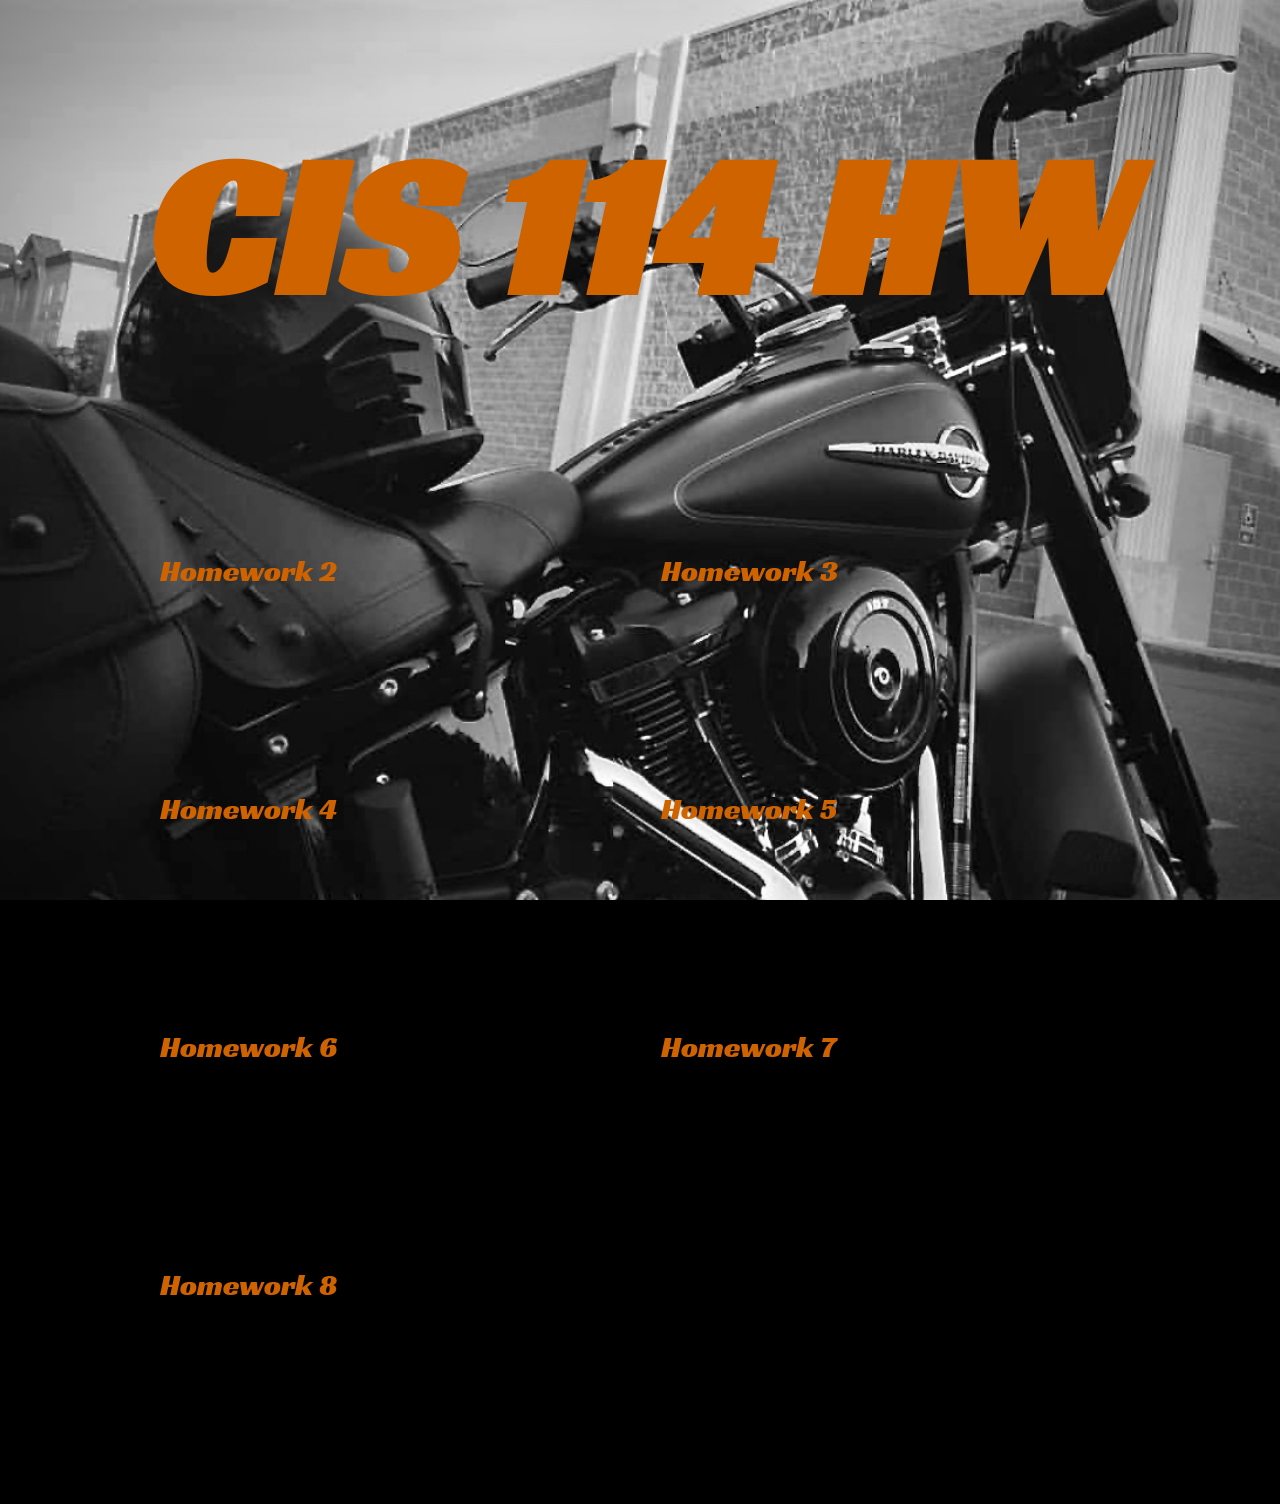
==== CIS114/HW.html @ dca8fefe "Add files via upload" ====
<!DOCTYPE html>
<html lang="en">
<head>
    <meta charset="UTF-8">
    <meta name="description" content="this is a home page for homework 2 - 8">
    <meta content="IE=edge" http-equiv="X-UA-Compatible">
    <meta name="viewport" content="width=device-width, initial-scale=1.0">
    <link rel="stylesheet" href="HW.css">

    <title>CIS 114 HW</title>
</head>
<body>
    <h1> CIS 114 HW </h1>
<ul>
   
    <li><a href="HW2.html" class="link">Homework 2</a> </li>
   
    <li><a href="HW3.html" class="link">Homework 3</a></li>
 
    <li><a href="HW4.html" class="link">Homework 4</a></li>
    
    <li><a href="HW5.html" class="link">Homework 5</a></li>
    
    <li><a href="HW6.html" class="link">Homework 6</a></li>
   
    <li><a href="HW7.html" class="link">Homework 7</a></li>

    <li><a href=" HW8.html" class="link">Homework 8</a></li>
</ul>
</body>
</html>
---- CIS114/HW.css ----
*{
    padding: 0%;
    margin: 0%;
}
@font-face {
    font-family: "racing";
    src: url(fonts/Racing_Sans_One/RacingSansOne-Regular.ttf);
}

body{
    background-color: rgb(0, 0, 0);
    background-image: url("IMG_4474.jpeg");
    background-repeat: no-repeat;
    background-size: cover;
    height: 100vh;
    background-position:center;
    min-width: fit-content;
}
    
h1{
font-family: "racing";
font-size: 200px;
text-align: center;
padding-bottom: 200px;
padding-top: 100px;
color: rgb(206, 99, 0);
}

.link{
    color: rgb(206, 99, 0);
    font-size: 30px;
    cursor: pointer;
    text-decoration: none;
    }    
    
ul{
text-align: center;
display: inline;
}

Ul li{
    list-style: none;
    display: inline-block;
    padding-bottom: 200px;
}

ul li a{
    font-family: "racing";
     text-align: center;
     padding: 10rem 10rem ;
}

ul li a:hover{
color:rgb(94, 42, 0);
transition: .50s;
transform: rotate(45deg);
}
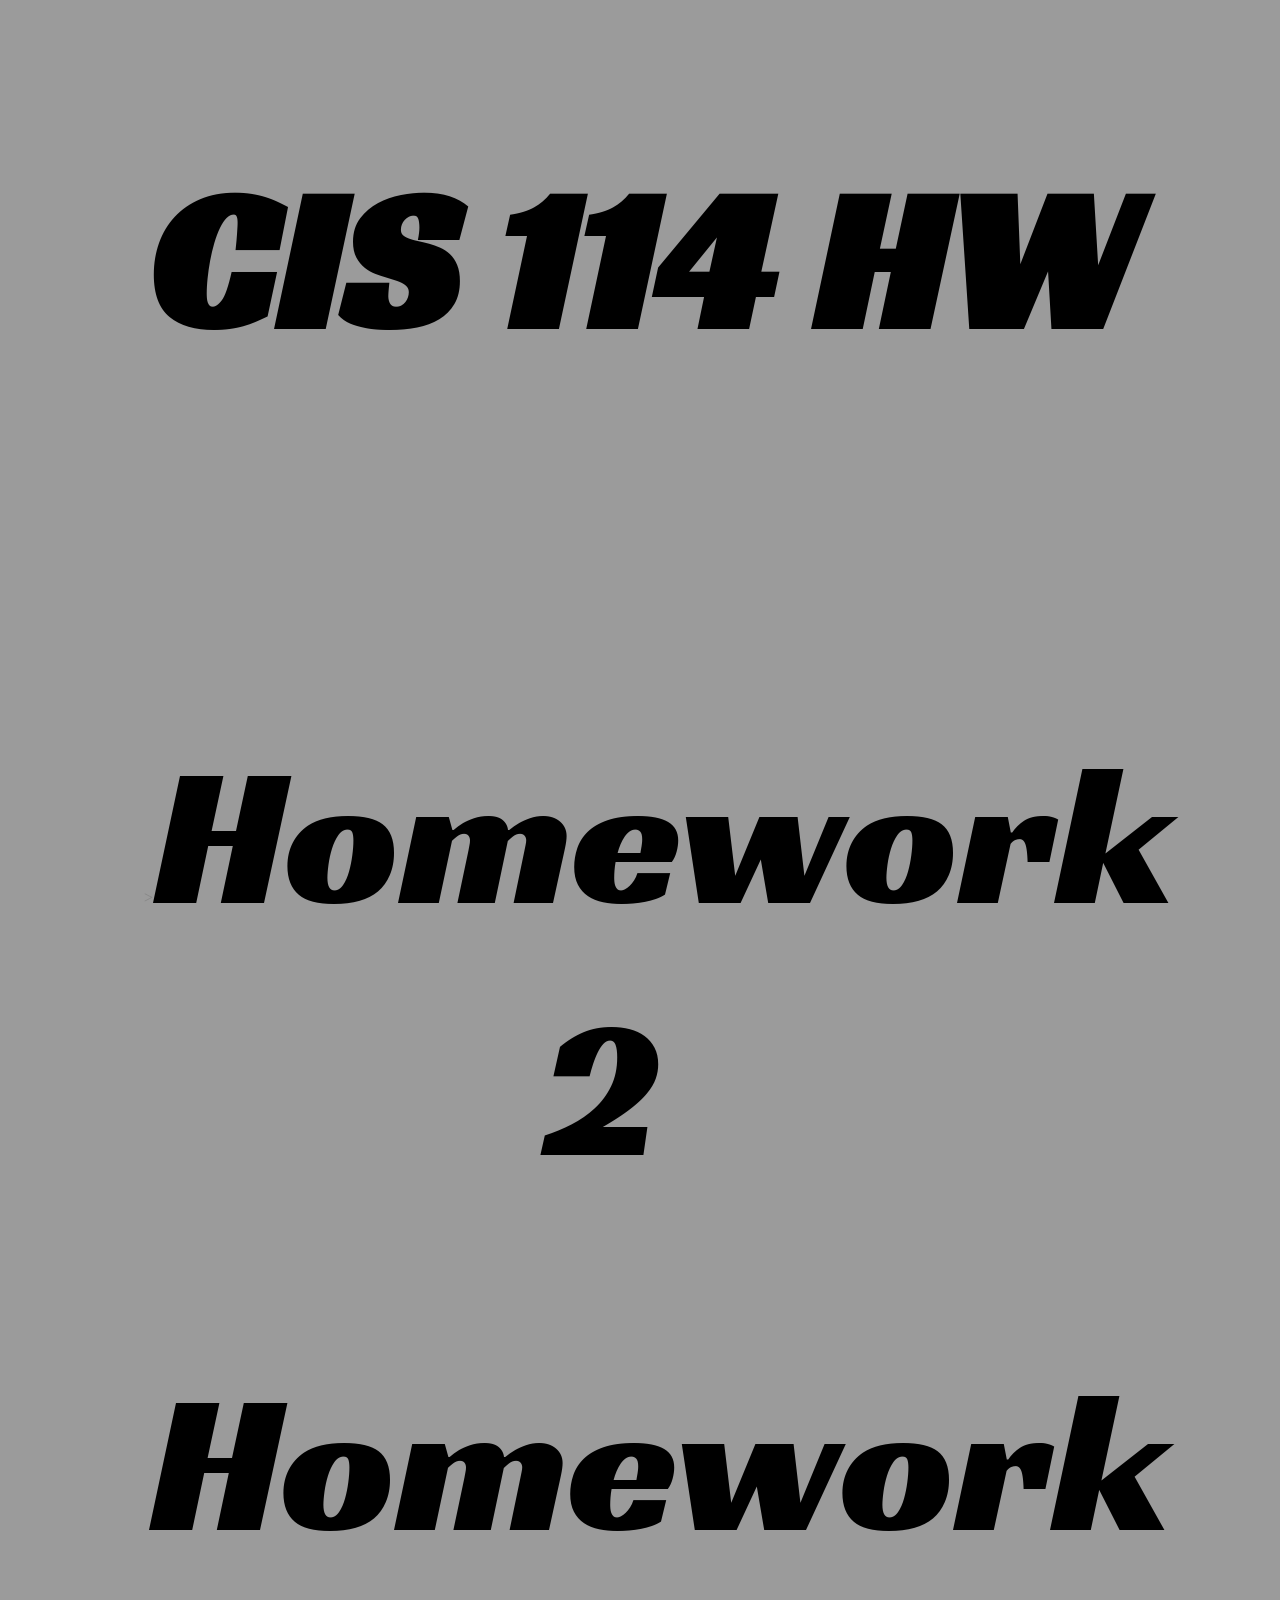
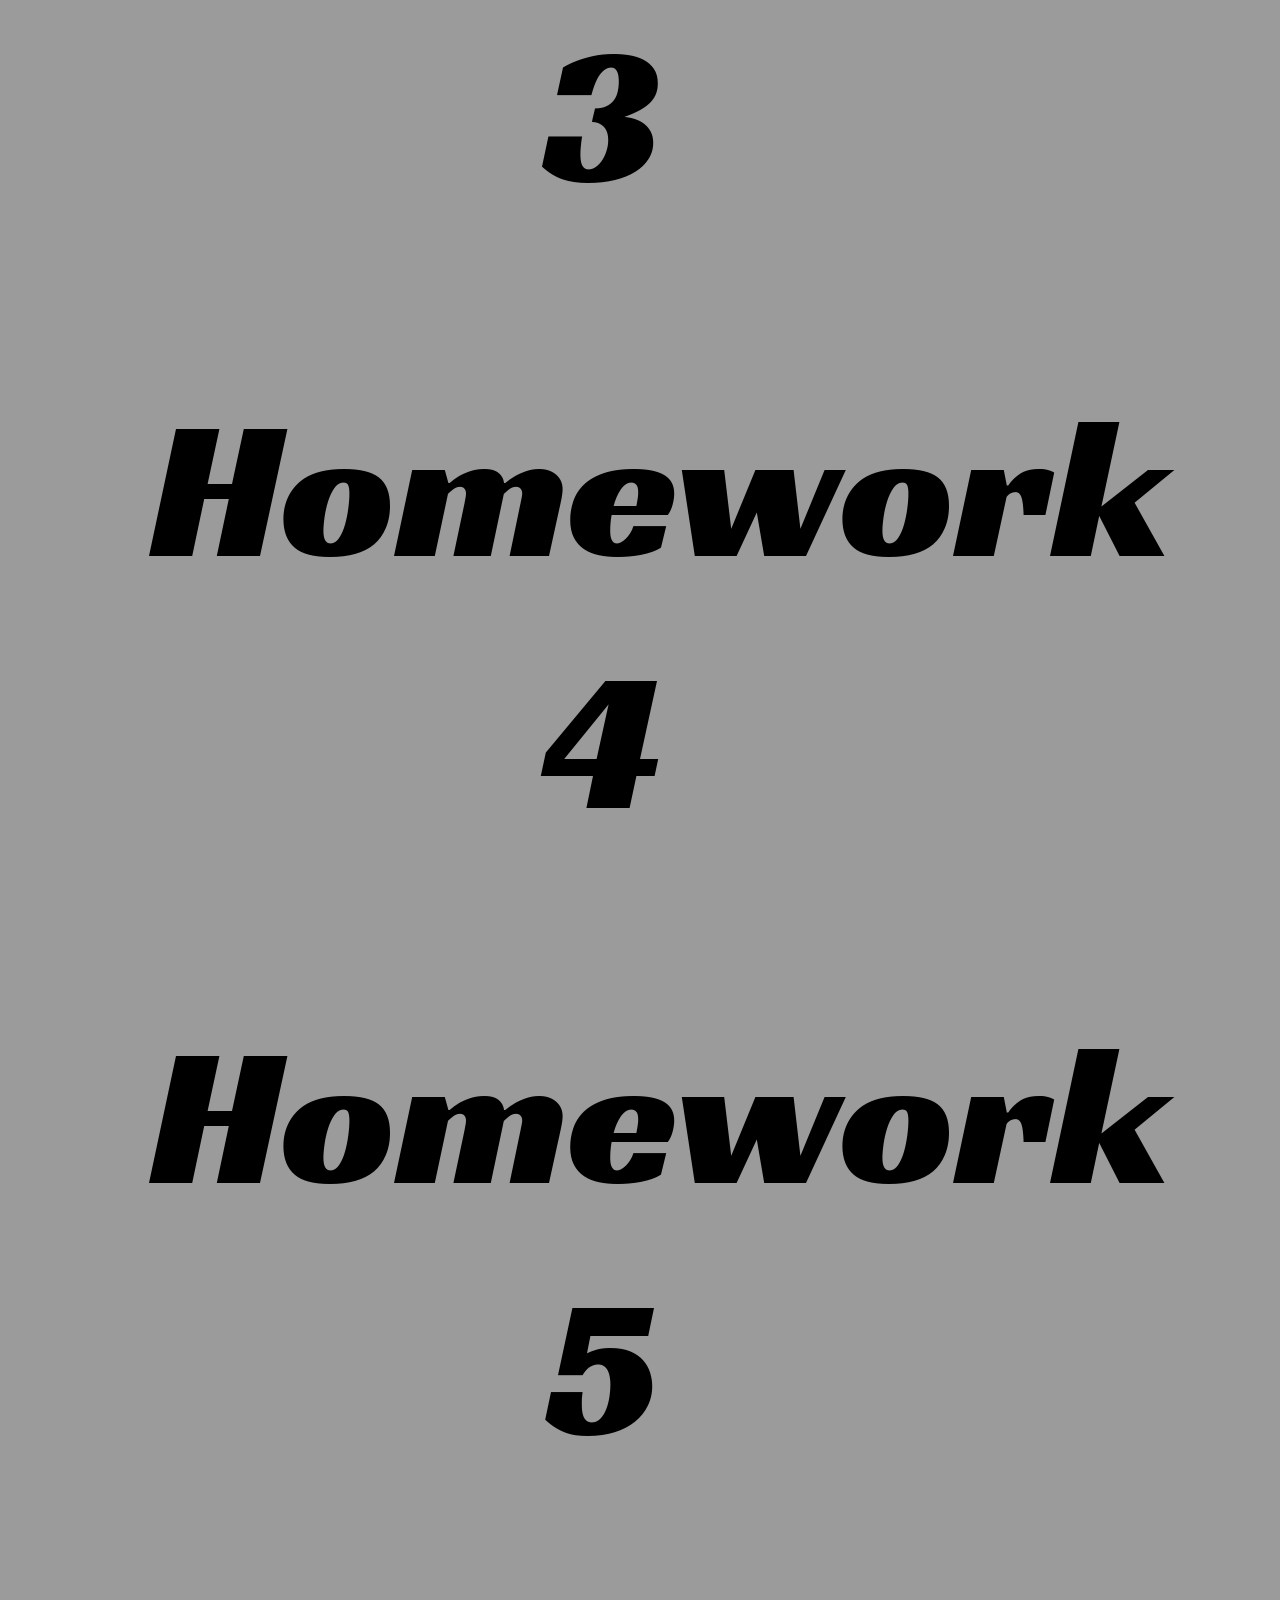
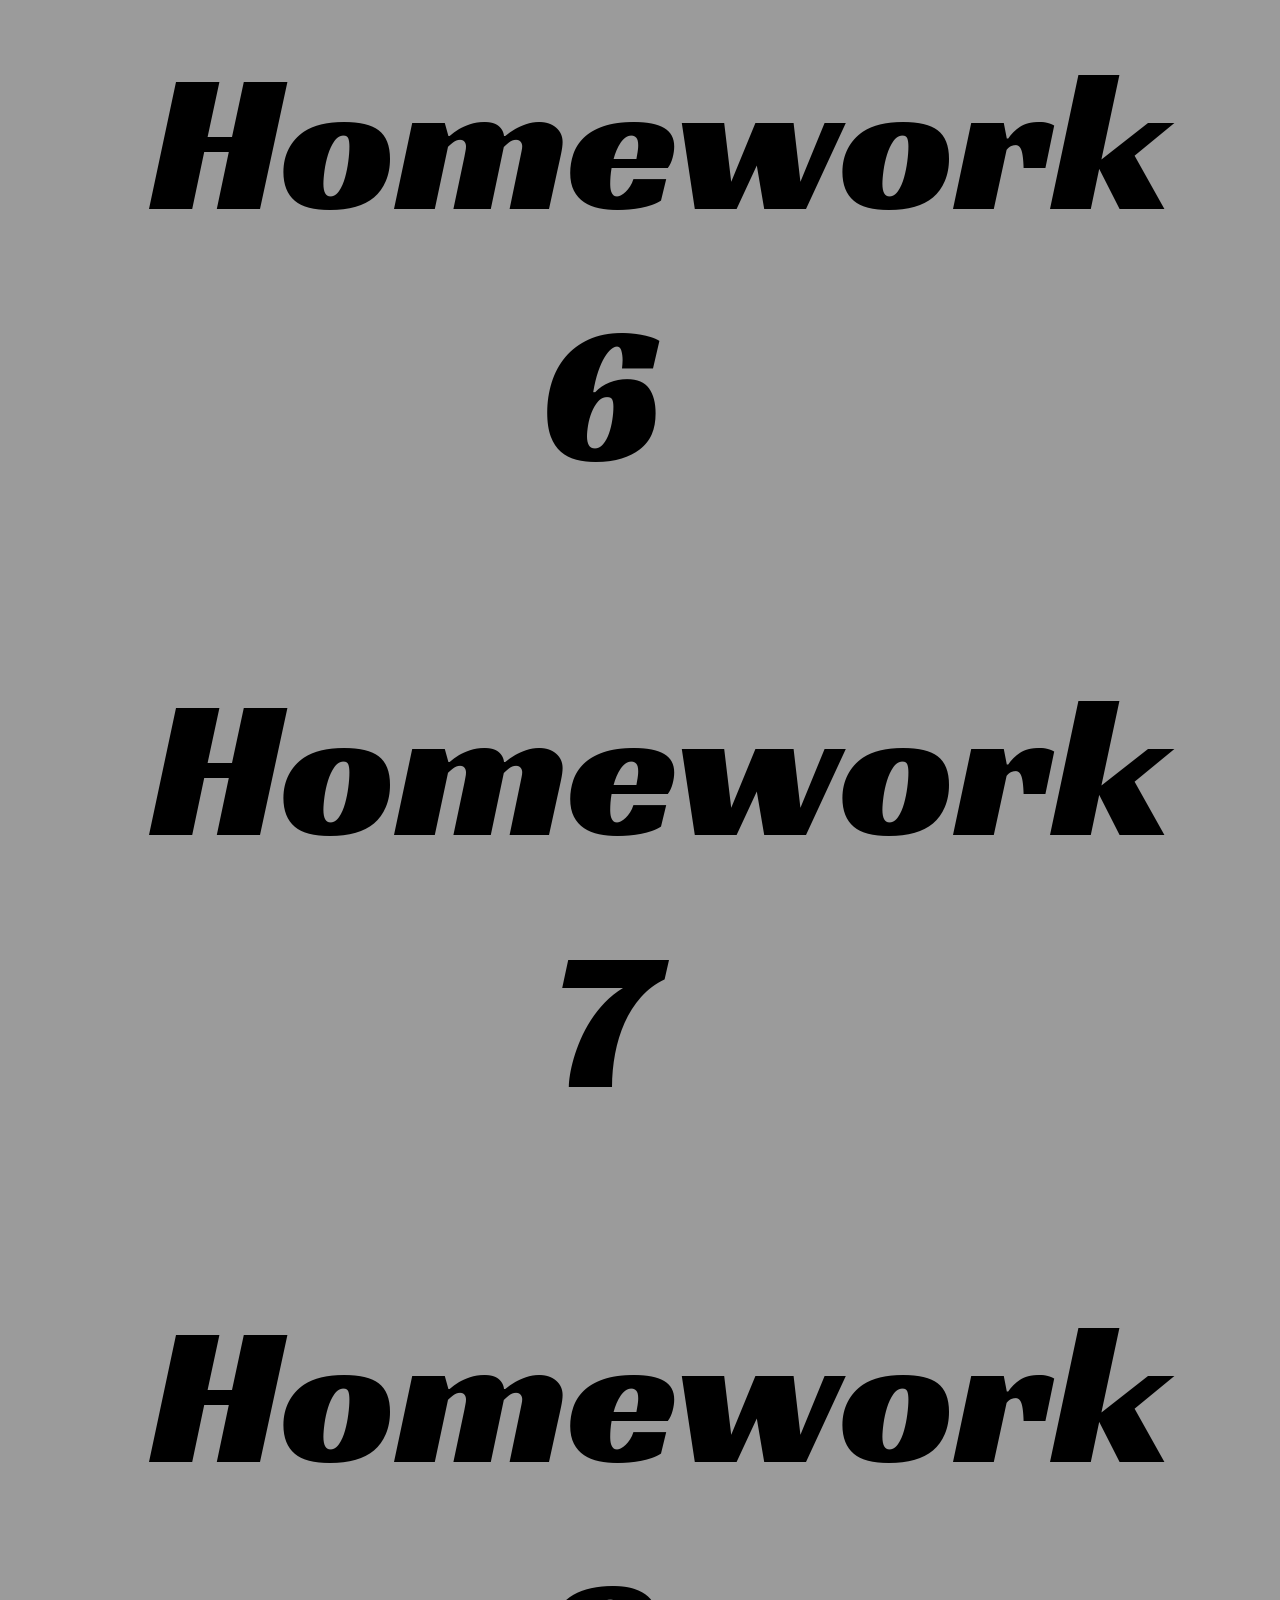
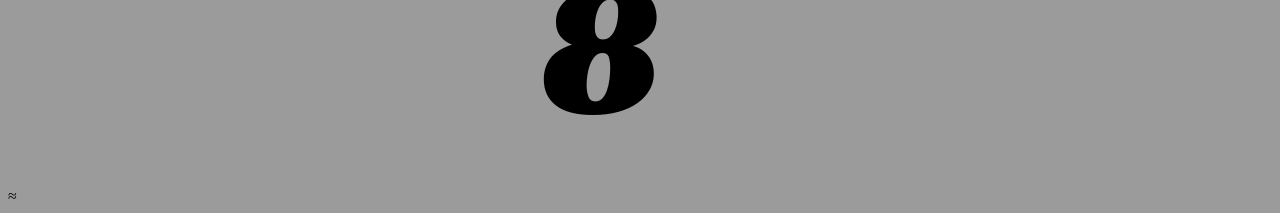
==== commit 40d32475: "Add files via upload updated version 1.5" ====
--- a/CIS114/HW.html
+++ b/CIS114/HW.html
@@ -13,19 +13,19 @@
     <h1> CIS 114 HW </h1>
 <ul>
    
-    <li><a href="HW2.html" class="link">Homework 2</a> </li>
+    <li class="hoverani">><a href="HW2.html" class="link">Homework 2</a> </li>
    
-    <li><a href="HW3.html" class="link">Homework 3</a></li>
+    <li class="hoverani"><a href="HW3.html" class="link">Homework 3</a></li>
  
-    <li><a href="HW4.html" class="link">Homework 4</a></li>
+    <li class="hoverani"><a href="HW4.html" class="link">Homework 4</a></li>
     
-    <li><a href="HW5.html" class="link">Homework 5</a></li>
+    <li class="hoverani"><a href="HW5.html" class="link">Homework 5</a></li>
     
-    <li><a href="HW6.html" class="link">Homework 6</a></li>
+    <li class="hoverani"><a href="HW6.html" class="link">Homework 6</a></li>
    
-    <li><a href="HW7.html" class="link">Homework 7</a></li>
+    <li class="hoverani"><a href="HW7.html" class="link">Homework 7</a></li>
 
-    <li><a href=" HW8.html" class="link">Homework 8</a></li>
+    <li class="hoverani"><a href=" HW8.html" class="link">Homework 8</a></li>
 </ul>
 </body>
-</html>+</html>≈
--- a/CIS114/HW.css
+++ b/CIS114/HW.css
@@ -1,57 +1,70 @@
-*{
-    padding: 0%;
-    margin: 0%;
-}
+
 @font-face {
     font-family: "racing";
     src: url(fonts/Racing_Sans_One/RacingSansOne-Regular.ttf);
 }
 
 body{
-    background-color: rgb(0, 0, 0);
-    background-image: url("IMG_4474.jpeg");
-    background-repeat: no-repeat;
-    background-size: cover;
-    height: 100vh;
-    background-position:center;
-    min-width: fit-content;
+    background-color: rgba(128, 128, 128, 0.78);
+
+    
 }
-    
+
 h1{
 font-family: "racing";
 font-size: 200px;
 text-align: center;
-padding-bottom: 200px;
-padding-top: 100px;
-color: rgb(206, 99, 0);
+padding-bottom:50px;
+color: rgb(0, 0, 0);
 }
 
-.link{
-    color: rgb(206, 99, 0);
-    font-size: 30px;
-    cursor: pointer;
-    text-decoration: none;
-    }    
     
 ul{
 text-align: center;
-display: inline;
+display: inline-block;
+list-style-type:none;
 }
 
 Ul li{
     list-style: none;
     display: inline-block;
-    padding-bottom: 200px;
+    padding-bottom: 2;
+    padding-top: 10%;
 }
 
 ul li a{
     font-family: "racing";
      text-align: center;
-     padding: 10rem 10rem ;
+     padding-right: 10%;
+     color: rgb(0, 0, 0);
+     font-size: 200px;
+     cursor: pointer;
+     text-decoration: none;
+     
 }
 
 ul li a:hover{
-color:rgb(94, 42, 0);
-transition: .50s;
-transform: rotate(45deg);
+color: rgb(206, 99, 0);
+transition: .55s;
 }
+
+.hoverani{
+    display: inline-block;
+    position:relative;
+    color: #808080c7;
+  }
+.hoverani:after{
+    content: '';
+  position: absolute;
+  width: 85%;
+  transform: scaleX(0);
+  height: 6px;
+  bottom: 0;
+  left: 0;
+  background-color:#ce6300;
+  transition: transform 0.20s ease-in-out;
+}
+
+.hoverani:hover:after{
+    transform: scaleX(.7);
+}
